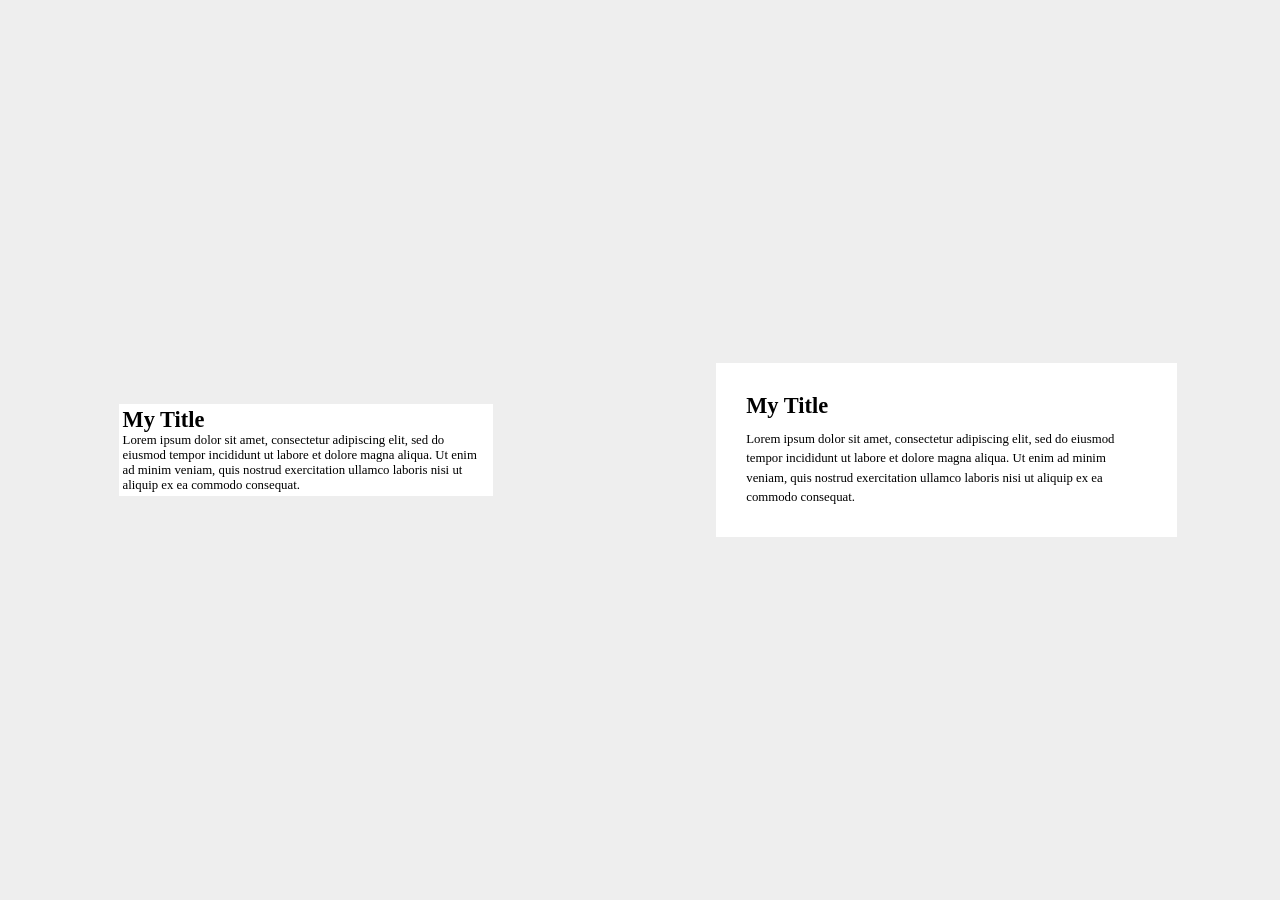
==== index.html @ 1d1b2126 "L1: White space" ====
<html>
    <head>
        <link rel="stylesheet" href="index.css">
    </head>
    <body>
        <div class="card">
            <h1>My Title</h1>
            <p>Lorem ipsum dolor sit amet, consectetur adipiscing elit, sed do eiusmod tempor incididunt ut labore et dolore magna aliqua. Ut enim ad minim veniam, quis nostrud exercitation ullamco laboris nisi ut aliquip ex ea commodo consequat.</p>
        </div>
        <div class="card secondary">
            <h1>My Title</h1>
            <p>Lorem ipsum dolor sit amet, consectetur adipiscing elit, sed do eiusmod tempor incididunt ut labore et dolore magna aliqua. Ut enim ad minim veniam, quis nostrud exercitation ullamco laboris nisi ut aliquip ex ea commodo consequat.</p>
        </div>
    </body>
</html>
---- index.css ----
/* Other CSS */
html, body {
    margin: 0;
    padding: 0;
    height: 100vh;
}

body {
    background: #eeeeee;
    display: grid;
    place-items: center;
    grid-template-columns: repeat(2, auto);
}

.card {
    background: white;
    padding: .2em;
    width: 60%;
}

h1, p {
    margin: 0;
}
h1 {
    font-size: 1.4em;
}
p {
    font-size: .8em;
}

/* Overwrite CSS */ 

.secondary {
    padding: 1.9em;
}

.secondary h1 {
    margin-bottom: .5em;
}

.secondary p {
    line-height: 1.5em;
}
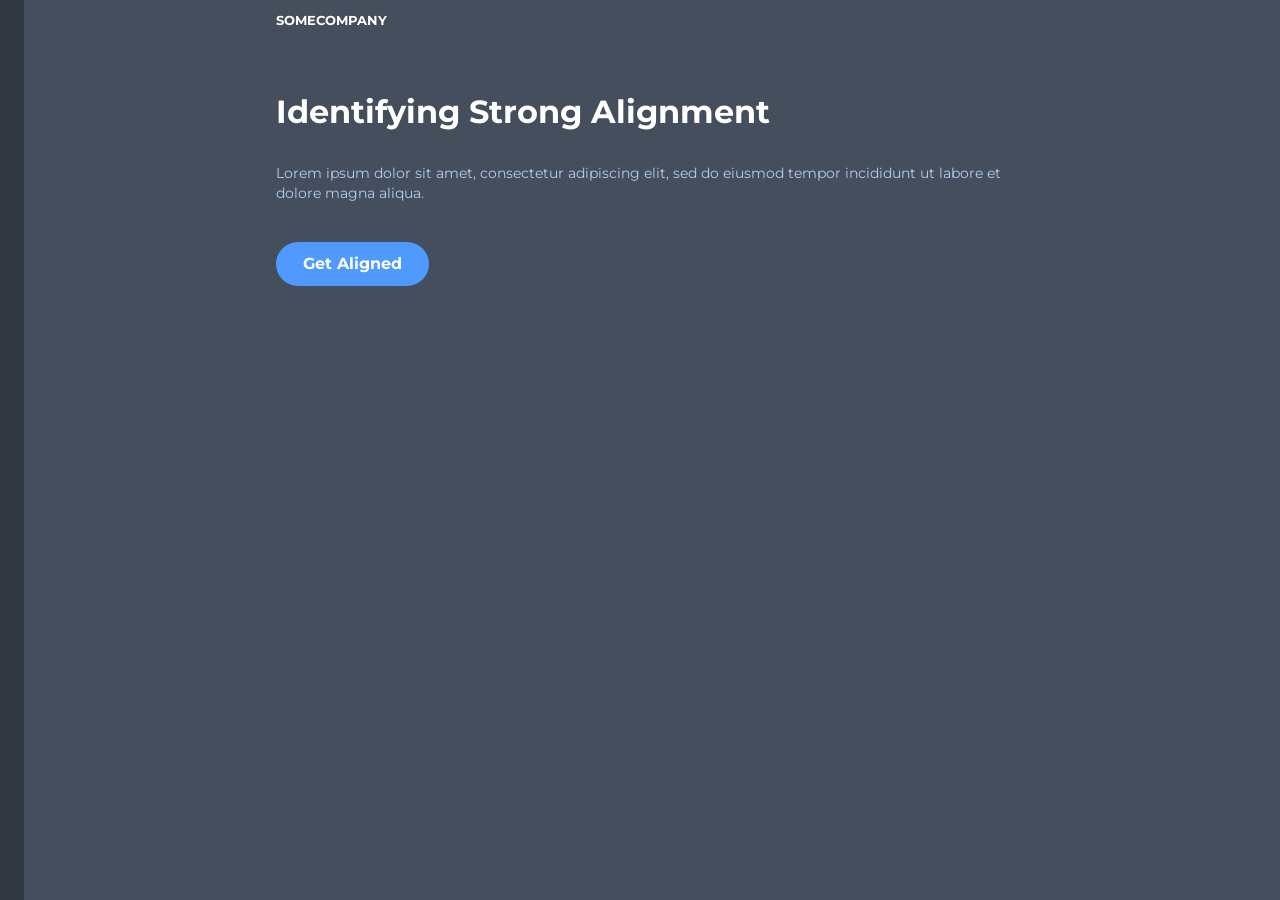
==== commit 79b5b58b: "L2: Alignment" ====
--- a/index.html
+++ b/index.html
@@ -3,13 +3,14 @@
         <link rel="stylesheet" href="index.css">
     </head>
     <body>
-        <div class="card">
-            <h1>My Title</h1>
-            <p>Lorem ipsum dolor sit amet, consectetur adipiscing elit, sed do eiusmod tempor incididunt ut labore et dolore magna aliqua. Ut enim ad minim veniam, quis nostrud exercitation ullamco laboris nisi ut aliquip ex ea commodo consequat.</p>
-        </div>
-        <div class="card secondary">
-            <h1>My Title</h1>
-            <p>Lorem ipsum dolor sit amet, consectetur adipiscing elit, sed do eiusmod tempor incididunt ut labore et dolore magna aliqua. Ut enim ad minim veniam, quis nostrud exercitation ullamco laboris nisi ut aliquip ex ea commodo consequat.</p>
+        <div class="container">
+            <a href="#" class="logo">SomeCompany</a>
+
+            <h1>Identifying Strong Alignment</h1>
+
+            <p>Lorem ipsum dolor sit amet, consectetur adipiscing elit, sed do eiusmod tempor incididunt ut labore et dolore magna aliqua. </p>
+
+            <a href="#" class="cta">Get Aligned</a>
         </div>
     </body>
 </html>
--- a/index.css
+++ b/index.css
@@ -1,43 +1,70 @@
-/* Other CSS */
+@import url('https://fonts.googleapis.com/css?family=Montserrat:400,700&display=swap');
+
 html, body {
     margin: 0;
     padding: 0;
+    font-family: 'Montserrat';
+}
+
+body {
+    background-color: #444E5C;
+    border-left: 1.5em solid rgba(0, 0, 0, .3);
     height: 100vh;
 }
 
-body {
-    background: #eeeeee;
-    display: grid;
-    place-items: center;
-    grid-template-columns: repeat(2, auto);
+.container {
+    width: 60%;
+    margin: auto;
 }
 
-.card {
-    background: white;
-    padding: .2em;
-    width: 60%;
+a {
+    color: white;
+    text-decoration: none;
 }
 
-h1, p {
-    margin: 0;
-}
-h1 {
-    font-size: 1.4em;
-}
-p {
+a.logo {
+    display: block;
+    padding-top: 1em;
+    font-weight: bold;
+    text-transform: uppercase;
     font-size: .8em;
 }
 
-/* Overwrite CSS */ 
-
-.secondary {
-    padding: 1.9em;
+h1 {
+    margin: 2em 0 1em .5em;
+    color: white;
 }
 
-.secondary h1 {
-    margin-bottom: .5em;
+p {
+    color: #B2CEF2;
+    line-height: 1.4em;
+    font-size: .9em;
 }
 
-.secondary p {
-    line-height: 1.5em;
-}+a.cta {
+    display: inline-block;
+    background: #5099FF;
+    padding: .8em 1.7em;
+    font-weight: bold;
+    border-radius: 2em;
+    transform: translateX(50%);
+    margin-top: 1.5em;
+}
+
+/* Show Column: */
+
+.container {
+    border-left: 1px solid rgba(255, 255, 255, 0);
+}
+
+h1 {
+    margin-left: 0;
+}
+
+a.cta {
+    transform: none;
+}
+
+a.logo {
+    text-align: left;
+}
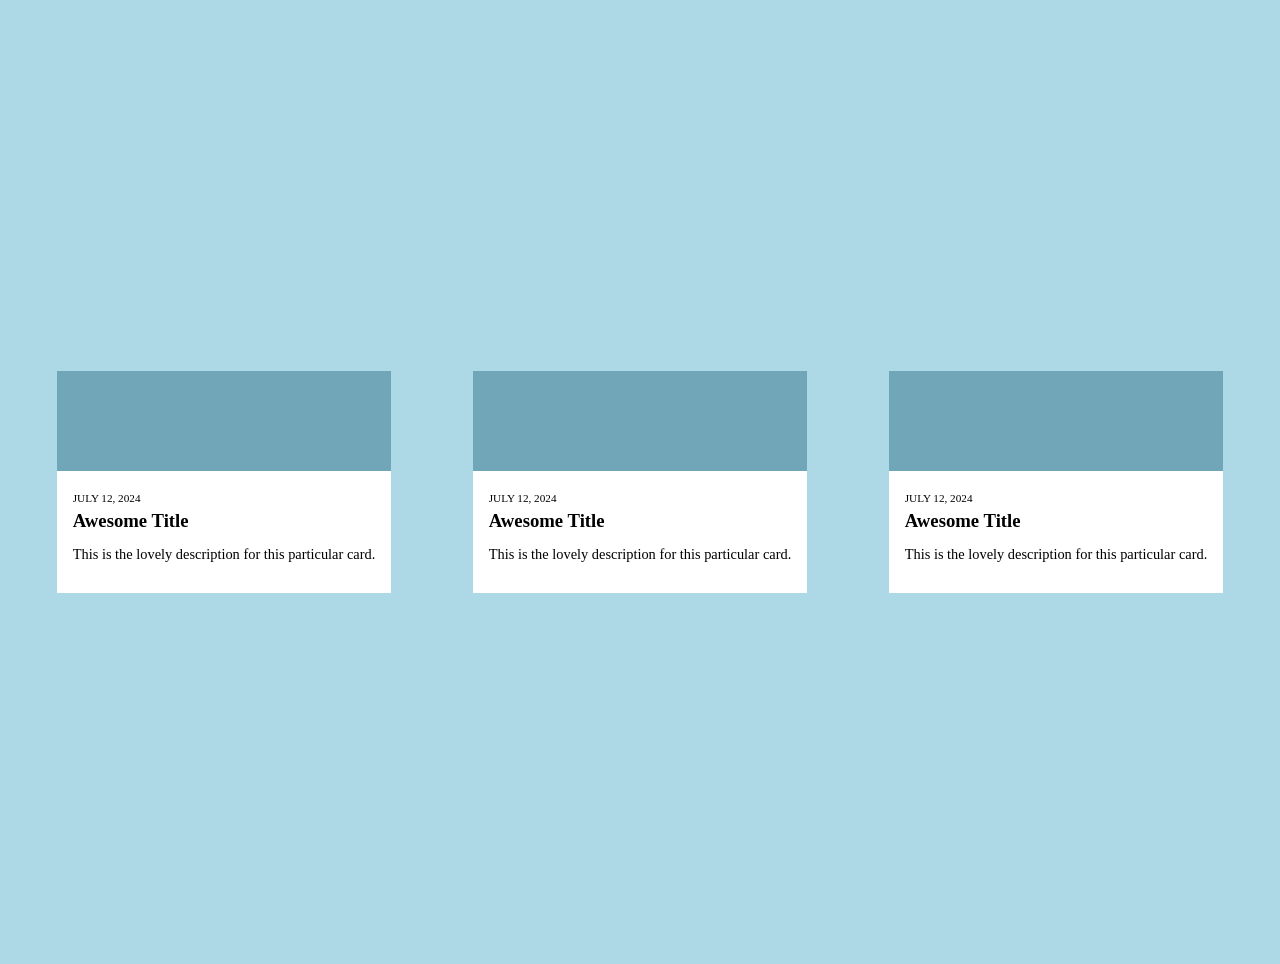
==== commit ef32df8a: "HW1: challenge 1" ====
--- a/index.html
+++ b/index.html
@@ -3,14 +3,29 @@
         <link rel="stylesheet" href="index.css">
     </head>
     <body>
-        <div class="container">
-            <a href="#" class="logo">SomeCompany</a>
-
-            <h1>Identifying Strong Alignment</h1>
-
-            <p>Lorem ipsum dolor sit amet, consectetur adipiscing elit, sed do eiusmod tempor incididunt ut labore et dolore magna aliqua. </p>
-
-            <a href="#" class="cta">Get Aligned</a>
+        <div class="card">
+            <span></span>
+            <div class="content">
+                <p class="date">July 12, 2024</p>
+                <h3>Awesome Title</h3>
+                <p class="desc">This is the lovely description for this particular card.</p>
+            </div>
+        </div>
+        <div class="card">
+            <span></span>
+            <div class="content">
+                <p class="date">July 12, 2024</p>
+                <h3>Awesome Title</h3>
+                <p class="desc">This is the lovely description for this particular card.</p>
+            </div>
+        </div>
+        <div class="card">
+            <span></span>
+            <div class="content">
+                <p class="date">July 12, 2024</p>
+                <h3>Awesome Title</h3>
+                <p class="desc">This is the lovely description for this particular card.</p>
+            </div>
         </div>
     </body>
 </html>
--- a/index.css
+++ b/index.css
@@ -1,70 +1,58 @@
-@import url('https://fonts.googleapis.com/css?family=Montserrat:400,700&display=swap');
-
 html, body {
     margin: 0;
     padding: 0;
-    font-family: 'Montserrat';
 }
 
 body {
-    background-color: #444E5C;
-    border-left: 1.5em solid rgba(0, 0, 0, .3);
     height: 100vh;
+    display: grid;
+    grid-template-columns: repeat(3, auto);
+    place-items: center;
+    background: lightblue;
+    grid-gap: 2em;
 }
 
-.container {
-    width: 60%;
-    margin: auto;
+.card {
+    background: white;
 }
 
-a {
-    color: white;
-    text-decoration: none;
+span {
+    height: 100px;
+    display: block;
+    width: 100%;
+    background: #71A6B8;
 }
 
-a.logo {
-    display: block;
-    padding-top: 1em;
-    font-weight: bold;
+p.date {
+    text-align: center;
+    font-size: .7em;
     text-transform: uppercase;
-    font-size: .8em;
 }
 
-h1 {
-    margin: 2em 0 1em .5em;
-    color: white;
+h3 {
+    margin: 0;
 }
 
-p {
-    color: #B2CEF2;
-    line-height: 1.4em;
+p.desc {
     font-size: .9em;
 }
 
-a.cta {
-    display: inline-block;
-    background: #5099FF;
-    padding: .8em 1.7em;
-    font-weight: bold;
-    border-radius: 2em;
-    transform: translateX(50%);
-    margin-top: 1.5em;
+body {
+    padding: 2em;
 }
 
-/* Show Column: */
-
-.container {
-    border-left: 1px solid rgba(255, 255, 255, 0);
+.content {
+    padding: 1em;
 }
 
-h1 {
-    margin-left: 0;
+p.date {
+    text-align: left;
+    margin: 0.5em 0;
 }
 
-a.cta {
-    transform: none;
+h3 {
 }
 
-a.logo {
-    text-align: left;
-}
+p.desc {
+    margin-top: 1em;
+}
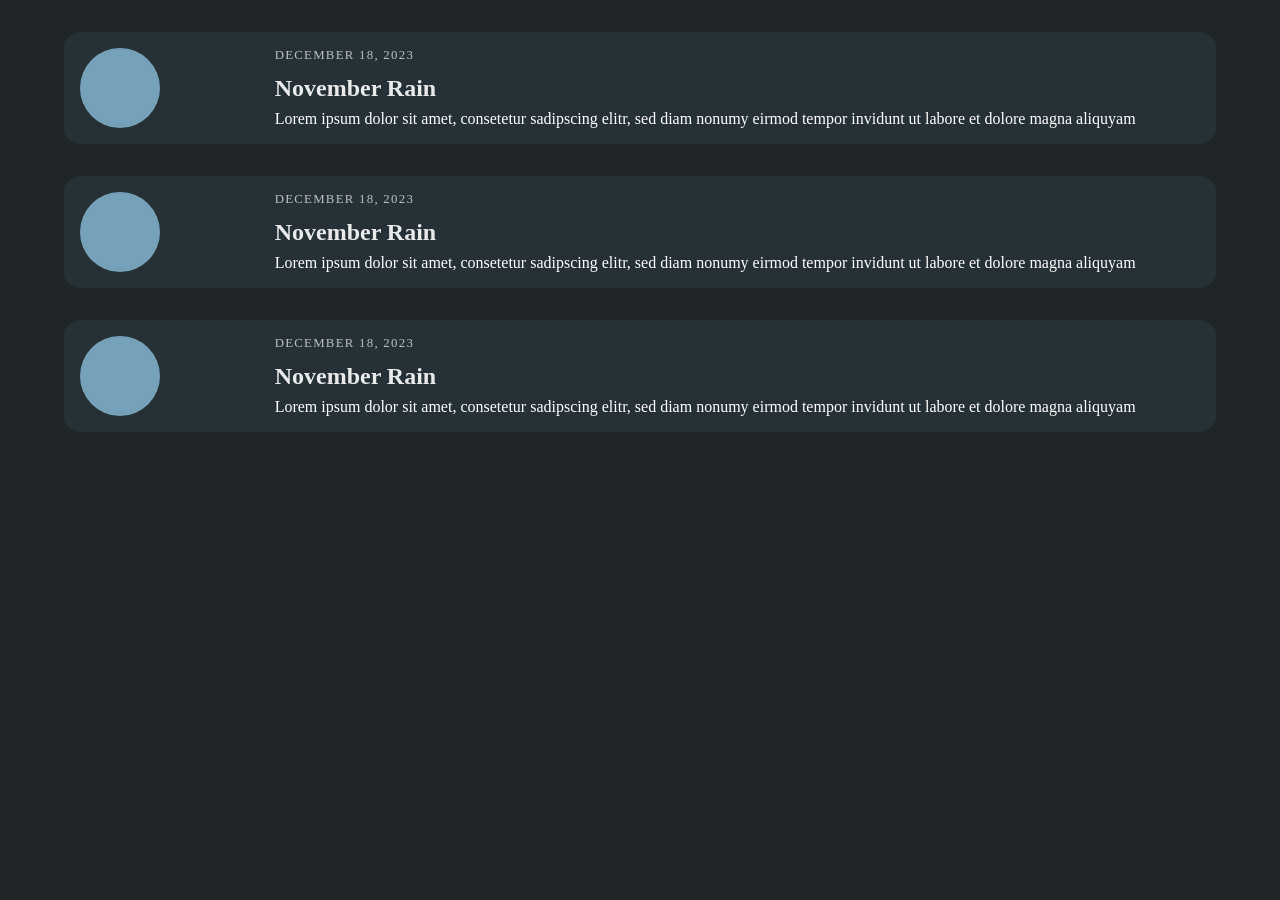
==== commit e040cab8: "HW2: challenge 2" ====
--- a/index.html
+++ b/index.html
@@ -3,28 +3,30 @@
         <link rel="stylesheet" href="index.css">
     </head>
     <body>
-        <div class="card">
-            <span></span>
-            <div class="content">
-                <p class="date">July 12, 2024</p>
-                <h3>Awesome Title</h3>
-                <p class="desc">This is the lovely description for this particular card.</p>
+        <div class="container">
+            <div class="card">
+                <span></span>
+                <div class="content">
+                    <p class="date">December 18, 2023</p>
+                    <h3>November Rain</h3>
+                    <p class="desc">Lorem ipsum dolor sit amet, consetetur sadipscing elitr, sed diam nonumy eirmod tempor invidunt ut labore et dolore magna aliquyam</p>
+                </div>
             </div>
-        </div>
-        <div class="card">
-            <span></span>
-            <div class="content">
-                <p class="date">July 12, 2024</p>
-                <h3>Awesome Title</h3>
-                <p class="desc">This is the lovely description for this particular card.</p>
+            <div class="card">
+                <span></span>
+                <div class="content">
+                    <p class="date">December 18, 2023</p>
+                    <h3>November Rain</h3>
+                    <p class="desc">Lorem ipsum dolor sit amet, consetetur sadipscing elitr, sed diam nonumy eirmod tempor invidunt ut labore et dolore magna aliquyam</p>
+                </div>
             </div>
-        </div>
-        <div class="card">
-            <span></span>
-            <div class="content">
-                <p class="date">July 12, 2024</p>
-                <h3>Awesome Title</h3>
-                <p class="desc">This is the lovely description for this particular card.</p>
+            <div class="card">
+                <span></span>
+                <div class="content">
+                    <p class="date">December 18, 2023</p>
+                    <h3>November Rain</h3>
+                    <p class="desc">Lorem ipsum dolor sit amet, consetetur sadipscing elitr, sed diam nonumy eirmod tempor invidunt ut labore et dolore magna aliquyam</p>
+                </div>
             </div>
         </div>
     </body>
--- a/index.css
+++ b/index.css
@@ -4,55 +4,78 @@
 }
 
 body {
-    height: 100vh;
+    background: #212527;
+    color: #9FB2B9;
+}
+
+.container {
     display: grid;
-    grid-template-columns: repeat(3, auto);
-    place-items: center;
-    background: lightblue;
-    grid-gap: 2em;
+    width: 100%;
+    margin: 2em auto 0;
 }
 
 .card {
-    background: white;
+    background: #337590;
+    display: grid;
+    grid-template-columns: 1fr 5fr;
+    align-items: center;
+    border-radius: 1em;
+    margin-bottom: 2em;
+}
+
+p, h3 {
+    margin: 0;
+}
+
+h3 {
+    margin-left: 1em;
+    margin-top: .5em
 }
 
 span {
-    height: 100px;
-    display: block;
-    width: 100%;
-    background: #71A6B8;
+    width: 5em;
+    height: 5em;
+    background: #75a2b8;
+    border-radius: 50%;
+}
+
+/*
+
+   Your fixes below:
+
+   My solution included using the following properties:
+   width, background, padding, margin,
+   text-transform, font-size, letter-spacing & color
+
+*/
+
+.container {
+    max-width: 90%;
+}
+
+.content {
+    padding-left: 0.5em;
+}
+
+.card {
+    background: #253136;
+    padding: 1em;
+    color: white;
 }
 
 p.date {
-    text-align: center;
-    font-size: .7em;
+    opacity: 0.7;
     text-transform: uppercase;
+    letter-spacing: 0.1em;
+    font-size: 0.8em;
 }
 
 h3 {
-    margin: 0;
+    margin: 0.5em 0 0;
+    font-size: 1.5em;
+    opacity: 0.9;
 }
 
 p.desc {
-    font-size: .9em;
-}
-
-body {
-    padding: 2em;
-}
-
-.content {
-    padding: 1em;
-}
-
-p.date {
-    text-align: left;
-    margin: 0.5em 0;
-}
-
-h3 {
-}
-
-p.desc {
-    margin-top: 1em;
+    margin-top: 0.5em;
 }
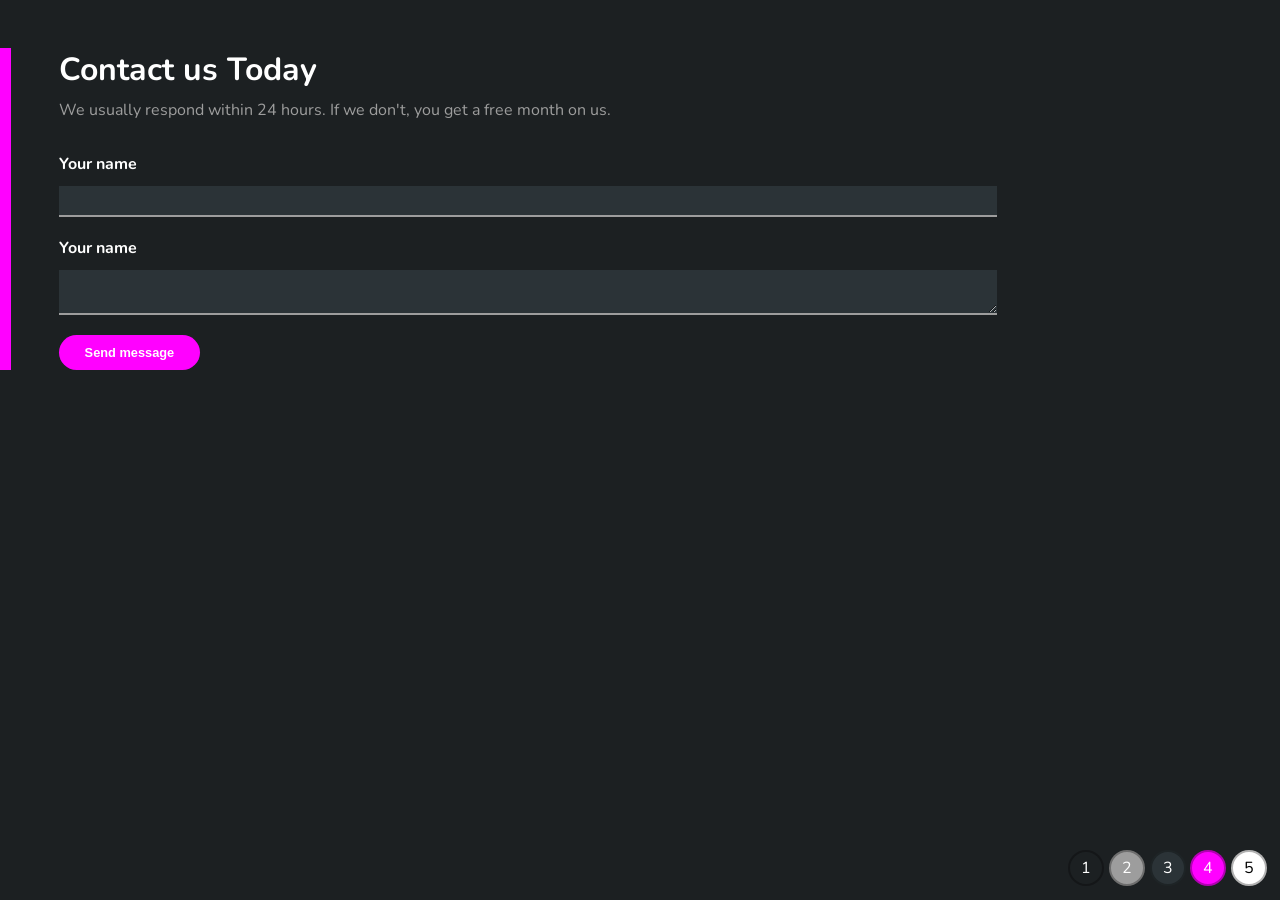
==== commit dcb5d53f: "HW3: challenge 3" ====
--- a/index.html
+++ b/index.html
@@ -4,30 +4,26 @@
     </head>
     <body>
         <div class="container">
-            <div class="card">
-                <span></span>
-                <div class="content">
-                    <p class="date">December 18, 2023</p>
-                    <h3>November Rain</h3>
-                    <p class="desc">Lorem ipsum dolor sit amet, consetetur sadipscing elitr, sed diam nonumy eirmod tempor invidunt ut labore et dolore magna aliquyam</p>
-                </div>
-            </div>
-            <div class="card">
-                <span></span>
-                <div class="content">
-                    <p class="date">December 18, 2023</p>
-                    <h3>November Rain</h3>
-                    <p class="desc">Lorem ipsum dolor sit amet, consetetur sadipscing elitr, sed diam nonumy eirmod tempor invidunt ut labore et dolore magna aliquyam</p>
-                </div>
-            </div>
-            <div class="card">
-                <span></span>
-                <div class="content">
-                    <p class="date">December 18, 2023</p>
-                    <h3>November Rain</h3>
-                    <p class="desc">Lorem ipsum dolor sit amet, consetetur sadipscing elitr, sed diam nonumy eirmod tempor invidunt ut labore et dolore magna aliquyam</p>
-                </div>
-            </div>
+            <h1>Contact us Today</h1>
+            <p>We usually respond within 24 hours. If we don't, you get a free month on us.</p>
+
+            <form>
+                <label for="name">Your name</label>
+                <input type="text" id="name">
+
+                <label for="name">Your name</label>
+                <textarea id="name"></textarea>
+
+                <input type="submit" value="Send message">
+            </form>
+        </div>
+
+        <div class="colors">
+            <div>1</div>
+            <div>2</div>
+            <div>3</div>
+            <div>4</div>
+            <div>5</div>
         </div>
     </body>
 </html>
--- a/index.css
+++ b/index.css
@@ -1,81 +1,129 @@
+@import url('https://fonts.googleapis.com/css?family=Nunito:400,700&display=swap');
 html, body {
     margin: 0;
     padding: 0;
 }
 
 body {
-    background: #212527;
-    color: #9FB2B9;
+    background: rgba(0,0,0,.8);
+    color: white;
+    font-family: 'Nunito';
 }
 
 .container {
-    display: grid;
-    width: 100%;
-    margin: 2em auto 0;
+    margin-top: 3em;
+    border-left: .7em  solid gray;
+    padding: 0 3em;
+}
+h1 {
+    margin: 0;
+}
+p {
+    color: #9D9D9D;
+    margin: .5em 0 2em;
 }
 
-.card {
-    background: #337590;
-    display: grid;
-    grid-template-columns: 1fr 5fr;
-    align-items: center;
-    border-radius: 1em;
-    margin-bottom: 2em;
+label {
+    display: block;
+    font-weight: bold;
+    margin-bottom: .7em;
+}
+input[type=text], textarea {
+    margin-bottom: 1.5em;
+    display: block;
+    padding: .5em;
+    width: 80%;
+    background: gray;
+    border: none;
+    border-bottom: 1px solid lightgray;
+    outline: 0;
+    color: black;
+}
+input[type=text]:focus, textarea:focus {
+    border-bottom: 1px solid white;
 }
 
-p, h3 {
-    margin: 0;
+input[type=submit] {
+    background: gray;
+    border: none;
+    color: white;
+    font-weight: bold;
+    padding: .8em 2em;
+    border-radius: 2em;
+    font-size: .8em;
 }
 
-h3 {
-    margin-left: 1em;
-    margin-top: .5em
+.colors {
+    position: absolute;
+    bottom: 0;
+    right: 0;
+    padding: .5em;
+}
+.colors div {
+    width: 2em;
+    height: 2em;
+    background: gray;
+    border-radius: 50%;
+    margin-bottom: .4em;
+    margin-right: .3em;
+    float: left;
+    text-align: center;
+    display: grid;
+    place-content: center;
+    border: 2px solid rgba(0,0,0,.3);
+}
+.colors div:nth-child(1) {
+    background-color: #1C2022;
+}
+.colors div:nth-child(2) {
+    background-color: #9D9D9D;
+}
+.colors div:nth-child(3) {
+    background-color: #2B3337;
+}
+.colors div:nth-child(4) {
+    background-color: #FF01FF;
+}
+.colors div:nth-child(5) {
+    background-color: white;
+    color: black;
 }
 
-span {
-    width: 5em;
-    height: 5em;
-    background: #75a2b8;
-    border-radius: 50%;
+
+/*
+    Your fixes below!
+    
+    Use these colors codes: 
+    (1) #1C2022
+    (2) #9D9D9D
+    (3) #2B3337
+    (4) #FF01FF
+    (5) white
+*/
+
+body {
+    background: #1C2022;
 }
 
-/*
-
-   Your fixes below:
-
-   My solution included using the following properties:
-   width, background, padding, margin,
-   text-transform, font-size, letter-spacing & color
-
-*/
-
 .container {
-    max-width: 90%;
+    border-left: 0.7em solid #FF01FF;
 }
 
-.content {
-    padding-left: 0.5em;
+p {
+    color: #9D9D9D;
 }
 
-.card {
-    background: #253136;
-    padding: 1em;
+input[type=text], textarea {
+    background: #2B3337;
     color: white;
+    border-bottom: 0.2em solid #9D9D9D;
 }
 
-p.date {
-    opacity: 0.7;
-    text-transform: uppercase;
-    letter-spacing: 0.1em;
-    font-size: 0.8em;
+input[type=text]:focus, textarea:focus {
+    border-bottom: 0.2em solid #FF01FF;
 }
 
-h3 {
-    margin: 0.5em 0 0;
-    font-size: 1.5em;
-    opacity: 0.9;
+input[type=submit] {
+    background: #FF01FF;
 }
 
-p.desc {
-    margin-top: 0.5em;
-}
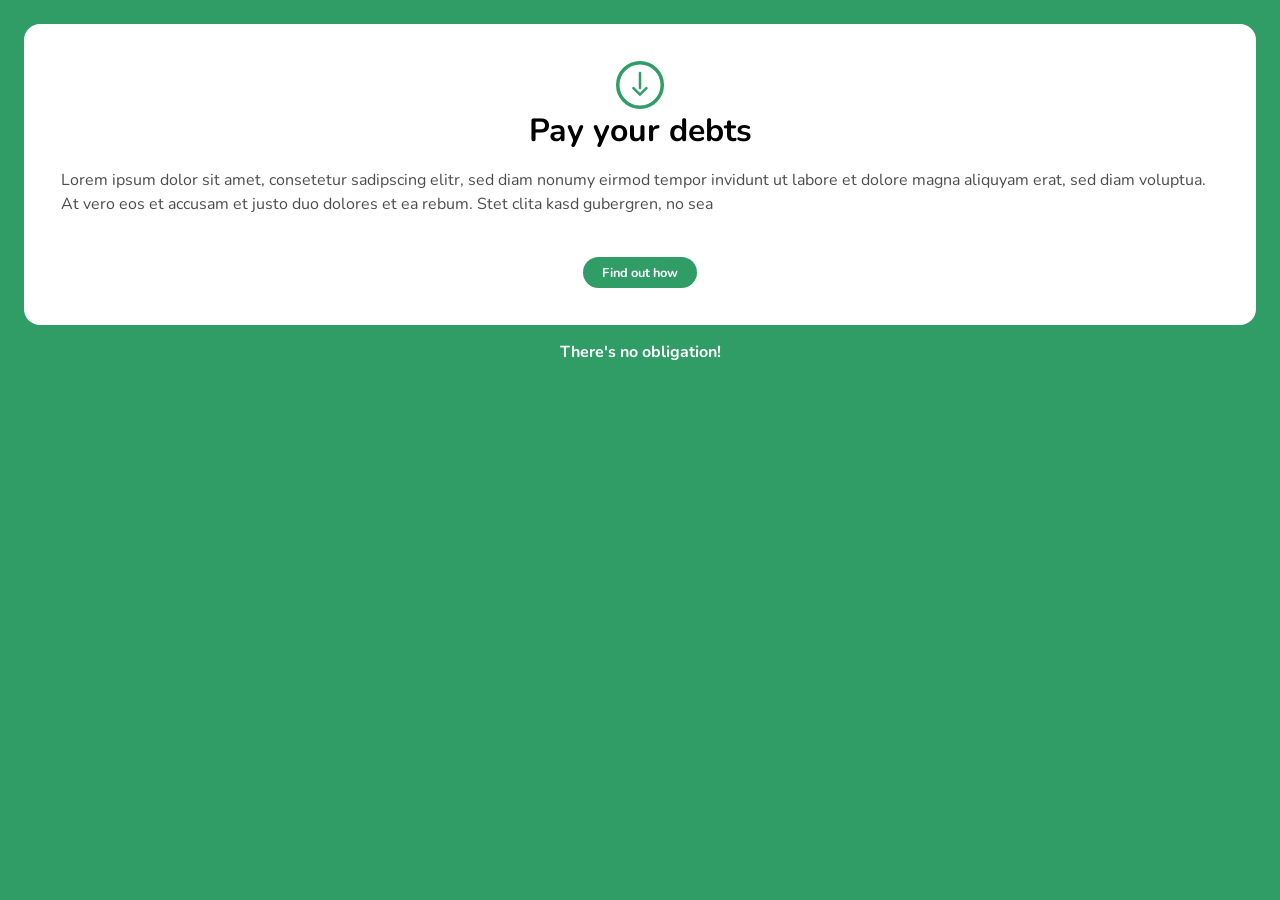
==== commit 50890c28: "HW4: challenge 4" ====
--- a/index.html
+++ b/index.html
@@ -3,27 +3,29 @@
         <link rel="stylesheet" href="index.css">
     </head>
     <body>
-        <div class="container">
-            <h1>Contact us Today</h1>
-            <p>We usually respond within 24 hours. If we don't, you get a free month on us.</p>
+        <div class="card">
 
-            <form>
-                <label for="name">Your name</label>
-                <input type="text" id="name">
+            <svg viewBox="0 0 96 96">
+                <g id="down-arrow" transform="translate(-418 -150)">
+                    <g id="Ellipse_2" data-name="Ellipse 2" transform="translate(418 150)" fill="none" stroke="#309d67" stroke-width="7">
+                    <circle cx="48" cy="48" r="48" stroke="none"/>
+                    <circle cx="48" cy="48" r="44.5" fill="none"/>
+                    </g>
+                    <g id="Group_1" data-name="Group 1">
+                    <path id="Path_2" data-name="Path 2" d="M554,8207.49v29.931" transform="translate(-88 -8033.361)" fill="none" stroke="#309d67" stroke-linecap="round" stroke-width="5"/>
+                    <path id="Path_3" data-name="Path 3" d="M541.8,8246.06l13.07,13.069,13.07-13.069" transform="translate(-89 -8042)" fill="none" stroke="#309d67" stroke-linecap="round" stroke-width="5"/>
+                    </g>
+                </g>
+            </svg>
 
-                <label for="name">Your name</label>
-                <textarea id="name"></textarea>
+            <h1>Pay your debts</h1>
 
-                <input type="submit" value="Send message">
-            </form>
+            <p>Lorem ipsum dolor sit amet, consetetur sadipscing elitr, sed diam nonumy eirmod tempor invidunt ut labore et dolore magna aliquyam erat, sed diam voluptua. At vero eos et accusam et justo duo dolores et ea rebum. Stet clita kasd gubergren, no sea</p>
+
+            <a href="#">Find out how</a>
+
         </div>
 
-        <div class="colors">
-            <div>1</div>
-            <div>2</div>
-            <div>3</div>
-            <div>4</div>
-            <div>5</div>
-        </div>
+        <p class="obligation">There's no obligation!</p>
     </body>
 </html>
--- a/index.css
+++ b/index.css
@@ -1,129 +1,89 @@
 @import url('https://fonts.googleapis.com/css?family=Nunito:400,700&display=swap');
+
 html, body {
     margin: 0;
     padding: 0;
 }
 
 body {
-    background: rgba(0,0,0,.8);
-    color: white;
-    font-family: 'Nunito';
+    background: #309D67;
+    padding: .4em;
+    font-family: 'Nunito', sans-serif;
 }
 
-.container {
-    margin-top: 3em;
-    border-left: .7em  solid gray;
-    padding: 0 3em;
-}
-h1 {
-    margin: 0;
-}
-p {
-    color: #9D9D9D;
-    margin: .5em 0 2em;
+.card {
+    background: white;
+    border-radius: 1em;
+    padding: 2.3em;
+    text-align: center;
 }
 
-label {
-    display: block;
-    font-weight: bold;
-    margin-bottom: .7em;
-}
-input[type=text], textarea {
-    margin-bottom: 1.5em;
-    display: block;
-    padding: .5em;
-    width: 80%;
-    background: gray;
-    border: none;
-    border-bottom: 1px solid lightgray;
-    outline: 0;
-    color: black;
-}
-input[type=text]:focus, textarea:focus {
-    border-bottom: 1px solid white;
+svg {
+    width: 5em;
 }
 
-input[type=submit] {
-    background: gray;
-    border: none;
-    color: white;
+h1 {
+    font-size: 1em;
+    font-weight: normal;
+}
+
+.card p {
+    font-size: .85em;
+    color: #474747;
+}
+
+a {
+
+    display: inline-block;
+    color: black;
+    text-decoration: none;
     font-weight: bold;
-    padding: .8em 2em;
-    border-radius: 2em;
+    border-radius: 5em;
     font-size: .8em;
 }
 
-.colors {
-    position: absolute;
-    bottom: 0;
-    right: 0;
-    padding: .5em;
-}
-.colors div {
-    width: 2em;
-    height: 2em;
-    background: gray;
-    border-radius: 50%;
-    margin-bottom: .4em;
-    margin-right: .3em;
-    float: left;
+.obligation {
     text-align: center;
-    display: grid;
-    place-content: center;
-    border: 2px solid rgba(0,0,0,.3);
-}
-.colors div:nth-child(1) {
-    background-color: #1C2022;
-}
-.colors div:nth-child(2) {
-    background-color: #9D9D9D;
-}
-.colors div:nth-child(3) {
-    background-color: #2B3337;
-}
-.colors div:nth-child(4) {
-    background-color: #FF01FF;
-}
-.colors div:nth-child(5) {
-    background-color: white;
-    color: black;
+    color: white;
+    font-weight: bold;
+    margin-bottom: 0;
 }
 
+/*
 
-/*
-    Your fixes below!
-    
-    Use these colors codes: 
-    (1) #1C2022
-    (2) #9D9D9D
-    (3) #2B3337
-    (4) #FF01FF
-    (5) white
+    Your fixes below:
+
+    Use the following properties and rulesets
+    to improve the visual hierarchy of this
+    design
+
 */
 
 body {
-    background: #1C2022;
+    padding: 1.5em;
 }
 
-.container {
-    border-left: 0.7em solid #FF01FF;
+svg {
+    width: 3em;
 }
 
-p {
-    color: #9D9D9D;
+h1 {
+    margin: 0;
+    font-size: 2em;
+    font-weight: bold;
 }
 
-input[type=text], textarea {
-    background: #2B3337;
-    color: white;
-    border-bottom: 0.2em solid #9D9D9D;
+.card p {
+    text-align: left;
+    font-size: 1em;
+    line-height: 1.5em;
+    color: rgba(0, 0, 0, 0.7);
 }
 
-input[type=text]:focus, textarea:focus {
-    border-bottom: 0.2em solid #FF01FF;
+a {
+    background: #309D67;
+    padding: 0.5em 1.5em;
+    color: white;
+    margin-top: 2em;
 }
 
-input[type=submit] {
-    background: #FF01FF;
-}
-
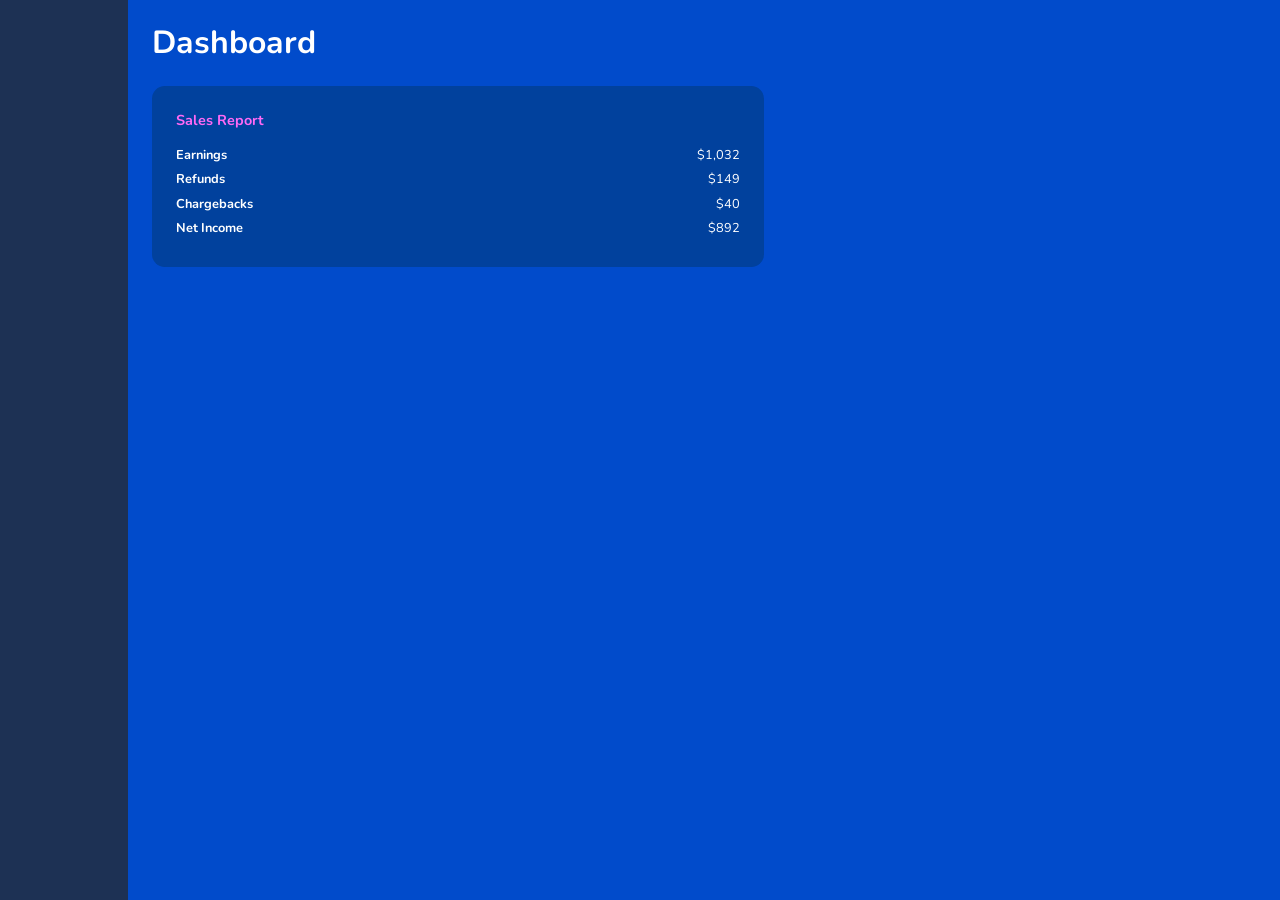
==== commit 283f7a64: "Final Challenge" ====
--- a/index.html
+++ b/index.html
@@ -3,29 +3,20 @@
         <link rel="stylesheet" href="index.css">
     </head>
     <body>
-        <div class="card">
-
-            <svg viewBox="0 0 96 96">
-                <g id="down-arrow" transform="translate(-418 -150)">
-                    <g id="Ellipse_2" data-name="Ellipse 2" transform="translate(418 150)" fill="none" stroke="#309d67" stroke-width="7">
-                    <circle cx="48" cy="48" r="48" stroke="none"/>
-                    <circle cx="48" cy="48" r="44.5" fill="none"/>
-                    </g>
-                    <g id="Group_1" data-name="Group 1">
-                    <path id="Path_2" data-name="Path 2" d="M554,8207.49v29.931" transform="translate(-88 -8033.361)" fill="none" stroke="#309d67" stroke-linecap="round" stroke-width="5"/>
-                    <path id="Path_3" data-name="Path 3" d="M541.8,8246.06l13.07,13.069,13.07-13.069" transform="translate(-89 -8042)" fill="none" stroke="#309d67" stroke-linecap="round" stroke-width="5"/>
-                    </g>
-                </g>
-            </svg>
-
-            <h1>Pay your debts</h1>
-
-            <p>Lorem ipsum dolor sit amet, consetetur sadipscing elitr, sed diam nonumy eirmod tempor invidunt ut labore et dolore magna aliquyam erat, sed diam voluptua. At vero eos et accusam et justo duo dolores et ea rebum. Stet clita kasd gubergren, no sea</p>
-
-            <a href="#">Find out how</a>
-
-        </div>
-
-        <p class="obligation">There's no obligation!</p>
+        <sidebar></sidebar>
+        <main>
+            <h1>Dashboard</h1>
+            
+            <div class='content'>
+                <h3>Sales Report</h3>
+                
+                <ul>
+                    <li><strong>Earnings</strong><span>$1,032</span></li>
+                    <li><strong>Refunds</strong><span>$149</span></li>
+                    <li><strong>Chargebacks</strong><span>$40</span></li>
+                    <li><strong>Net Income</strong><span>$892</span></li>
+                </ul>
+            </div>
+        </main>
     </body>
 </html>
--- a/index.css
+++ b/index.css
@@ -1,89 +1,69 @@
 @import url('https://fonts.googleapis.com/css?family=Nunito:400,700&display=swap');
-
 html, body {
     margin: 0;
     padding: 0;
 }
 
 body {
-    background: #309D67;
-    padding: .4em;
-    font-family: 'Nunito', sans-serif;
+    background: #014BCB;
+    display: grid;
+    grid-template-columns: 10% auto;
+    height: 100vh;
+    color: white;
+    font-family: 'Nunito';
+    grid-gap: .5em;
+}
+sidebar {
+    background: #1D3154;
+}
+.content {
+    background: #6C22FF;
+    padding: .5em;
+    width: 50%;
+    margin-right: 2em;
+    border-radius: .8em;
+}
+h1 {
+    margin-left: 1em;
+    font-size: 1em;
+}
+h3 {
+    margin: 0;
+    font-size: .9em;
+    color: #FF69F5;
 }
 
-.card {
-    background: white;
-    border-radius: 1em;
-    padding: 2.3em;
-    text-align: center;
+ul {
+    list-style-type: none;
+    padding: 0;
+    margin-bottom: 0;
+}
+li {
+    margin-bottom: .5em;
+    font-size: .8em;
+}
+span {
+    float: right;
 }
 
-svg {
-    width: 5em;
+/*  
+    Your Fixes Below
+    
+    Please keep the same background color
+    and the same sidebar background color.
+    
+*/
+
+body {
+    grid-gap: 1.5em;    /* Improve the white space */
+}
+
+.content {
+    background: #01419D;  /* Improve the color/contrast */
+    padding: 1.5em;     /* Improve the white space */
 }
 
 h1 {
-    font-size: 1em;
-    font-weight: normal;
-}
-
-.card p {
-    font-size: .85em;
-    color: #474747;
-}
-
-a {
-
-    display: inline-block;
-    color: black;
-    text-decoration: none;
-    font-weight: bold;
-    border-radius: 5em;
-    font-size: .8em;
-}
-
-.obligation {
-    text-align: center;
-    color: white;
-    font-weight: bold;
-    margin-bottom: 0;
-}
-
-/*
-
-    Your fixes below:
-
-    Use the following properties and rulesets
-    to improve the visual hierarchy of this
-    design
-
-*/
-
-body {
-    padding: 1.5em;
-}
-
-svg {
-    width: 3em;
-}
-
-h1 {
-    margin: 0;
-    font-size: 2em;
-    font-weight: bold;
-}
-
-.card p {
-    text-align: left;
-    font-size: 1em;
-    line-height: 1.5em;
-    color: rgba(0, 0, 0, 0.7);
-}
-
-a {
-    background: #309D67;
-    padding: 0.5em 1.5em;
-    color: white;
-    margin-top: 2em;
-}
-
+    margin-left: 0;  /* Improve the alignment */
+    font-size: 2em;   /* Improve the visual hierarchy */
+}
